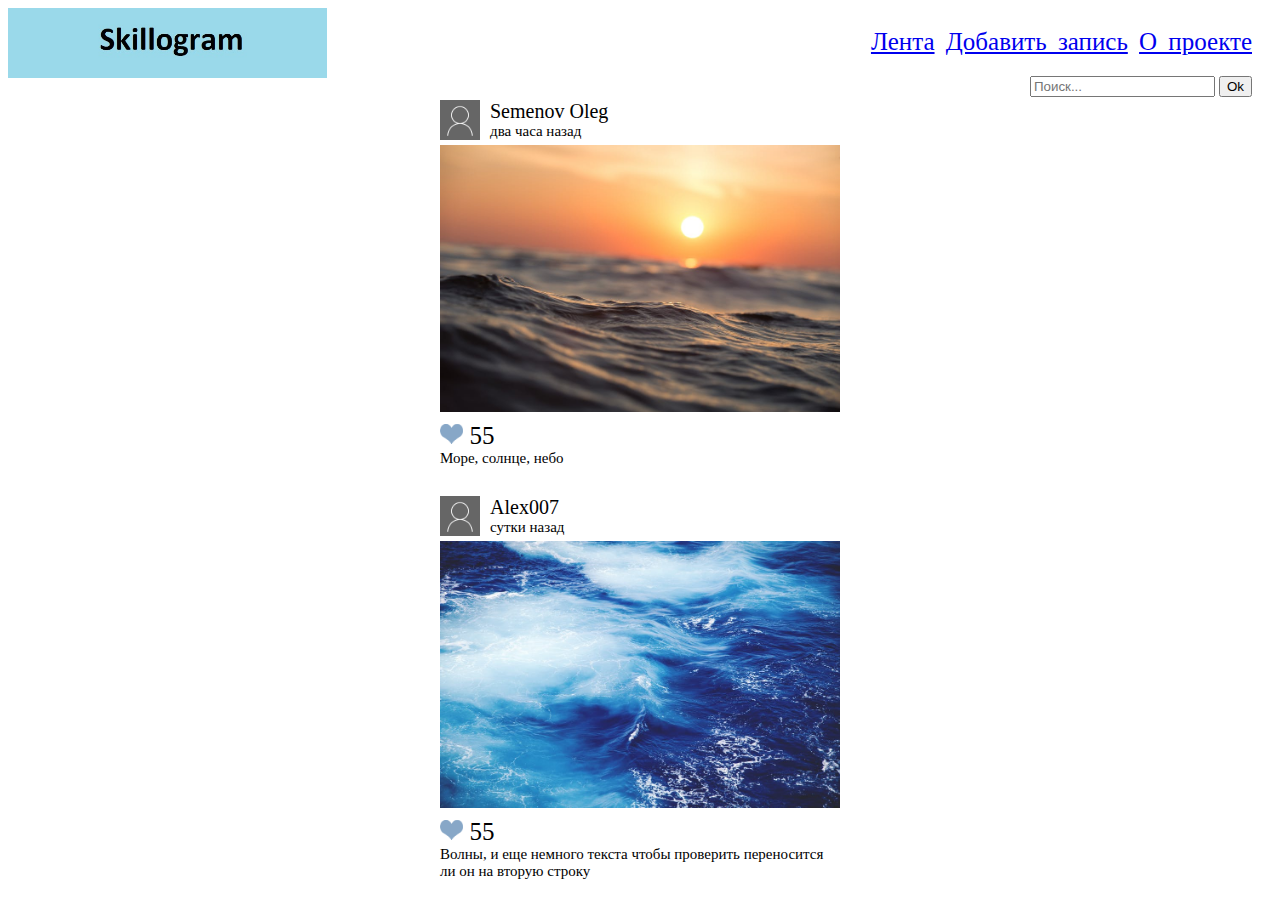
==== index.html @ 005cd74a "new file" ====
<html>
<head>
	<meta charset="utf-8">
	<title>Skillogram</title>
	<link rel="stylesheet" type="text/css" href="style.css">
</head>
<body>
	<div id="logo">
		<img src="img/logo.jpg" height="70" />
	</div>
	<div id="header" align="right">
		<a href="#">Лента</a>
		<a href="#">Добавить запись</a>
		<a href="#">О проекте</a>
	</div>
	<div id="search" align="right">
		<input type="search" placeholder="Поиск...">
		<input type="submit" value="Ok">
	</div>

<table align="center" width="400">
	<tr>
		<td>
			<div class="avatar">
				<img src="img/user.png" width="40" height="40" /> 
			</div>
			<div class="username">
				Semenov Oleg
			</div>
			<div class="time">
				два часа назад
			</div>
			<div class="content">
				<img src="img/foto1.jpeg" width="400" />
			</div>
			<div class="likes">
				<img src="img/like.png" wigth="20" height="20"/> 55
			</div>
			<div class="comment">
				Море, солнце, небо
			</div>
		</td>
	</tr>

	<tr>
		<td>
			<div class="avatar">
		<img src="img/user.png" width="40" height="40" /> 
	</div>
	<div class="username">
		Alex007
	</div>
	<div class="time">
		сутки назад
	</div>
	
	<div class="content">
		<img src="img/foto2.jpeg" width="400" />
	</div>
	<div class="likes">
		<img src="img/like.png" wigth="20" height="20"/> 55
	</div>
	<div class="comment">
		Волны, и еще немного текста чтобы проверить переносится ли он на вторую строку 
	</div>
		</td>
	</tr>
	
	</table>
</body> 
</html>
---- style.css ----
#logo {
	height: 70px;
	float:left;
}

#header {
	font-size: 25px;
	padding:  20px;
	word-spacing: 5px;
}
#search {
	padding-right: 20px;
}
.avatar {
	float: left;
	width: 40px;	
	padding-bottom: 5px;
}
.content {
	width: 400px;
	padding-top: 5px;
}
.username {
	font-size: 20px;
	margin-left: 50px;
}
.time {
	font-size: 15px;
	margin-left: 50px;
}
.likes {
	margin-top: 10px;
	width: 400px;
	font-size: 25px;
}
.comment {
	font-size: 15px;
	padding-bottom: 25px;
}
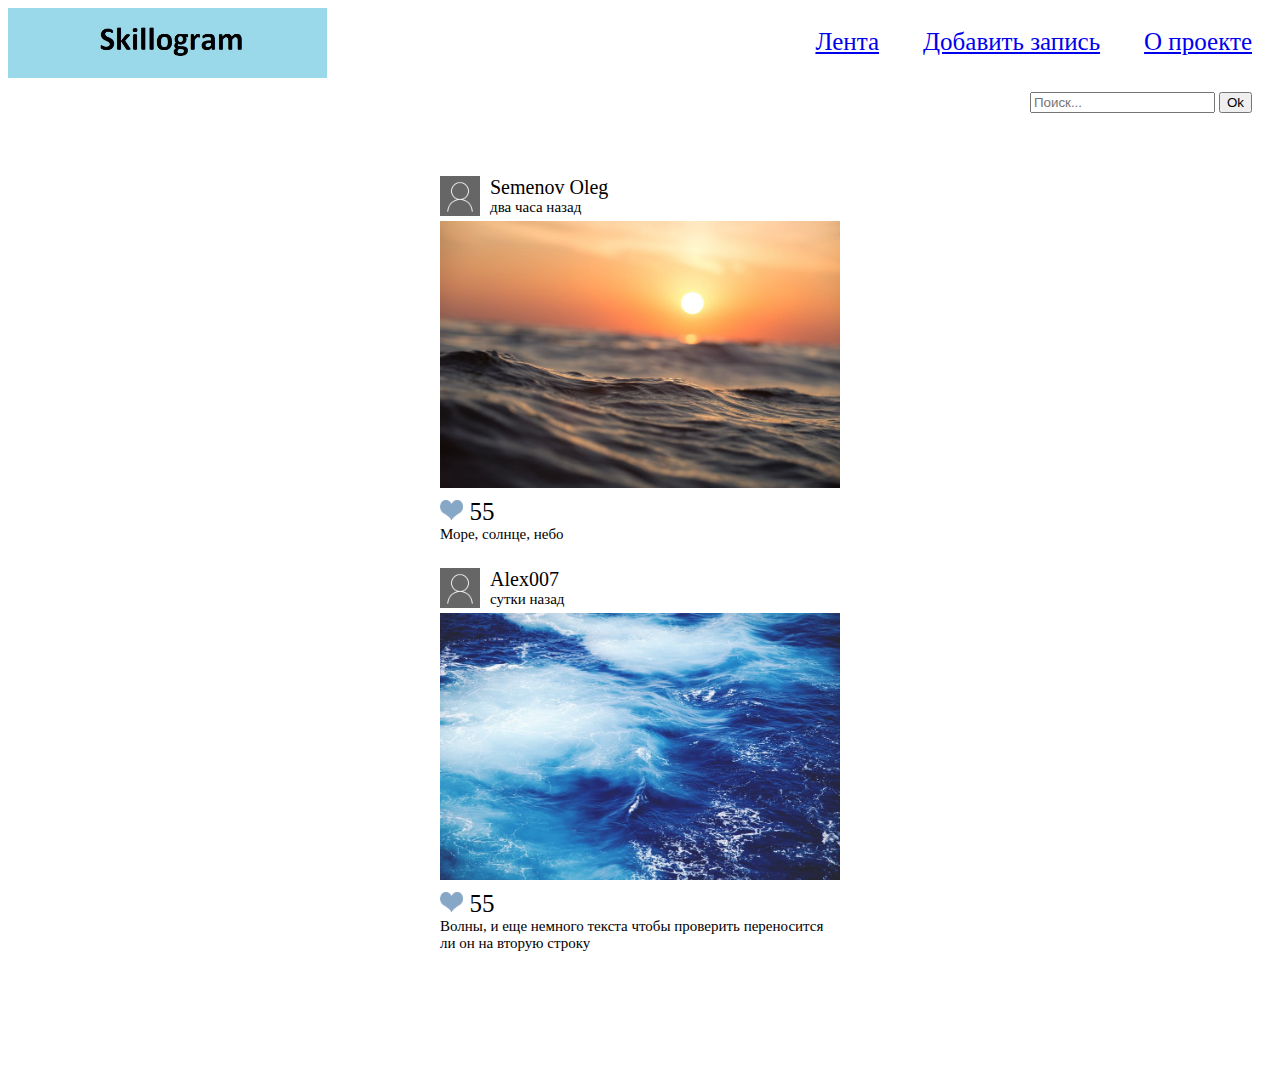
==== commit 16949a26: "Edit dz1" ====
--- a/index.html
+++ b/index.html
@@ -1,7 +1,7 @@
 
 <html>
 <head>
-	<meta charset="utf-8">
+	<meta http-equiv="content-type" content="text/html"; charset="utf-8">
 	<title>Skillogram</title>
 	<link rel="stylesheet" type="text/css" href="style.css">
 </head>
@@ -9,64 +9,59 @@
 	<div id="logo">
 		<img src="img/logo.jpg" height="70" />
 	</div>
-	<div id="header" align="right">
-		<a href="#">Лента</a>
-		<a href="#">Добавить запись</a>
-		<a href="#">О проекте</a>
+	<div id="header">
+		<ul id="menu">
+			<li><a href="#">Лента</a></li>
+			<li><a href="#">Добавить запись</a></li>
+			<li><a href="#">О проекте</a></li>
+		</ul>
 	</div>
-	<div id="search" align="right">
-		<input type="search" placeholder="Поиск...">
+	<div id="search">
+		<form action="/" method="get">
+		<input type="search" name="search" placeholder="Поиск...">
 		<input type="submit" value="Ok">
+		</form>
 	</div>
 
-<table align="center" width="400">
-	<tr>
-		<td>
-			<div class="avatar">
-				<img src="img/user.png" width="40" height="40" /> 
-			</div>
-			<div class="username">
-				Semenov Oleg
-			</div>
-			<div class="time">
-				два часа назад
-			</div>
-			<div class="content">
-				<img src="img/foto1.jpeg" width="400" />
-			</div>
-			<div class="likes">
-				<img src="img/like.png" wigth="20" height="20"/> 55
-			</div>
-			<div class="comment">
-				Море, солнце, небо
-			</div>
-		</td>
-	</tr>
-
-	<tr>
-		<td>
-			<div class="avatar">
-		<img src="img/user.png" width="40" height="40" /> 
+	<div id="content-container">
+		<div class="avatar">
+			<img src="img/user.png" width="40" height="40" /> 
+		</div>
+		<div class="username">
+			Semenov Oleg
+		</div>
+		<div class="time">
+			два часа назад
+		</div>
+		<div class="content">
+			<img src="img/foto1.jpeg" width="400" />
+		</div>
+		<div class="likes">
+			<img src="img/like.png" wigth="20" height="20"/> 55
+		</div>
+		<div class="comment">
+			Море, солнце, небо
+		</div>
+	
+	
+		<div class="avatar">
+			<img src="img/user.png" width="40" height="40" /> 
+		</div>
+		<div class="username">
+			Alex007
+		</div>
+		<div class="time">
+			сутки назад
+		</div>
+		<div class="content">
+			<img src="img/foto2.jpeg" width="400" />
+		</div>
+		<div class="likes">
+			<img src="img/like.png" wigth="20" height="20"/> 55
+		</div>
+		<div class="comment">
+			Волны, и еще немного текста чтобы проверить переносится ли он на вторую строку 
+		</div>
 	</div>
-	<div class="username">
-		Alex007
-	</div>
-	<div class="time">
-		сутки назад
-	</div>
-	
-	<div class="content">
-		<img src="img/foto2.jpeg" width="400" />
-	</div>
-	<div class="likes">
-		<img src="img/like.png" wigth="20" height="20"/> 55
-	</div>
-	<div class="comment">
-		Волны, и еще немного текста чтобы проверить переносится ли он на вторую строку 
-	</div>
-		</td>
-	</tr>
-	
-	</table>
 </body> 
 </html>
--- a/style.css
+++ b/style.css
@@ -2,14 +2,21 @@
 	height: 70px;
 	float:left;
 }
-
 #header {
+	text-align: right;
+}
+#menu li {
+	display: inline-block;
 	font-size: 25px;
 	padding:  20px;
-	word-spacing: 5px;
 }
 #search {
 	padding-right: 20px;
+	float: right;
+}
+#content-container {
+	width: 400px;
+	margin: 100px auto;
 }
 .avatar {
 	float: left;
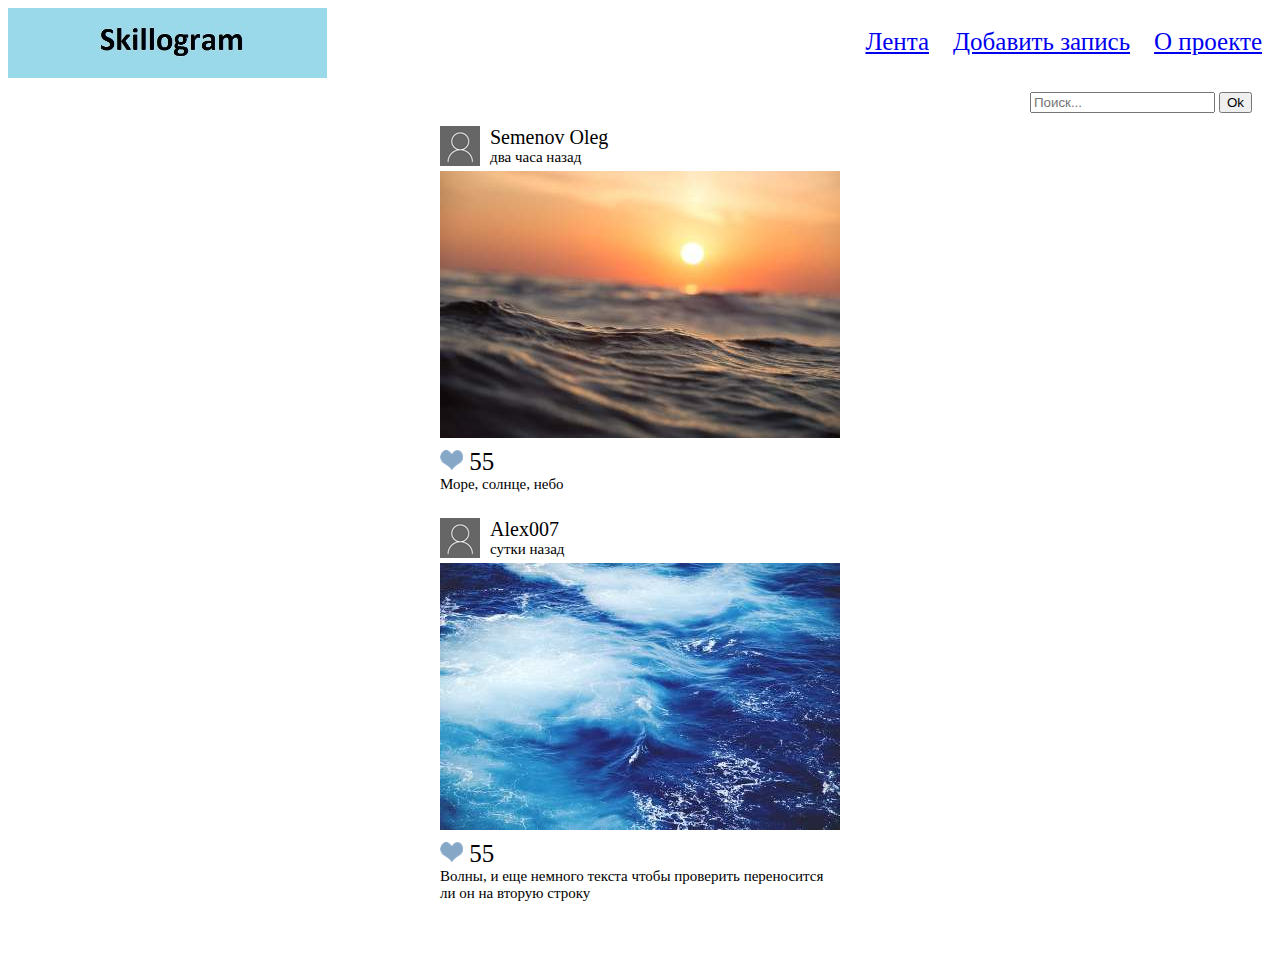
==== commit a0522b79: "Edit dz 1.2" ====
--- a/index.html
+++ b/index.html
@@ -7,7 +7,7 @@
 </head>
 <body>
 	<div id="logo">
-		<img src="img/logo.jpg" height="70" />
+		<img src="img/logo.jpg" />
 	</div>
 	<div id="header">
 		<ul id="menu">
@@ -25,7 +25,7 @@
 
 	<div id="content-container">
 		<div class="avatar">
-			<img src="img/user.png" width="40" height="40" /> 
+			<img src="img/user.png" /> 
 		</div>
 		<div class="username">
 			Semenov Oleg
@@ -34,10 +34,10 @@
 			два часа назад
 		</div>
 		<div class="content">
-			<img src="img/foto1.jpeg" width="400" />
+			<img src="img/foto1.jpeg" />
 		</div>
 		<div class="likes">
-			<img src="img/like.png" wigth="20" height="20"/> 55
+			<img src="img/like.png"/> 55
 		</div>
 		<div class="comment">
 			Море, солнце, небо
--- a/style.css
+++ b/style.css
@@ -8,7 +8,7 @@
 #menu li {
 	display: inline-block;
 	font-size: 25px;
-	padding:  20px;
+	padding:  20px 10px;
 }
 #search {
 	padding-right: 20px;
@@ -16,7 +16,7 @@
 }
 #content-container {
 	width: 400px;
-	margin: 100px auto;
+	margin: 50px auto;
 }
 .avatar {
 	float: left;
@@ -37,8 +37,8 @@
 }
 .likes {
 	margin-top: 10px;
-	width: 400px;
 	font-size: 25px;
+
 }
 .comment {
 	font-size: 15px;
